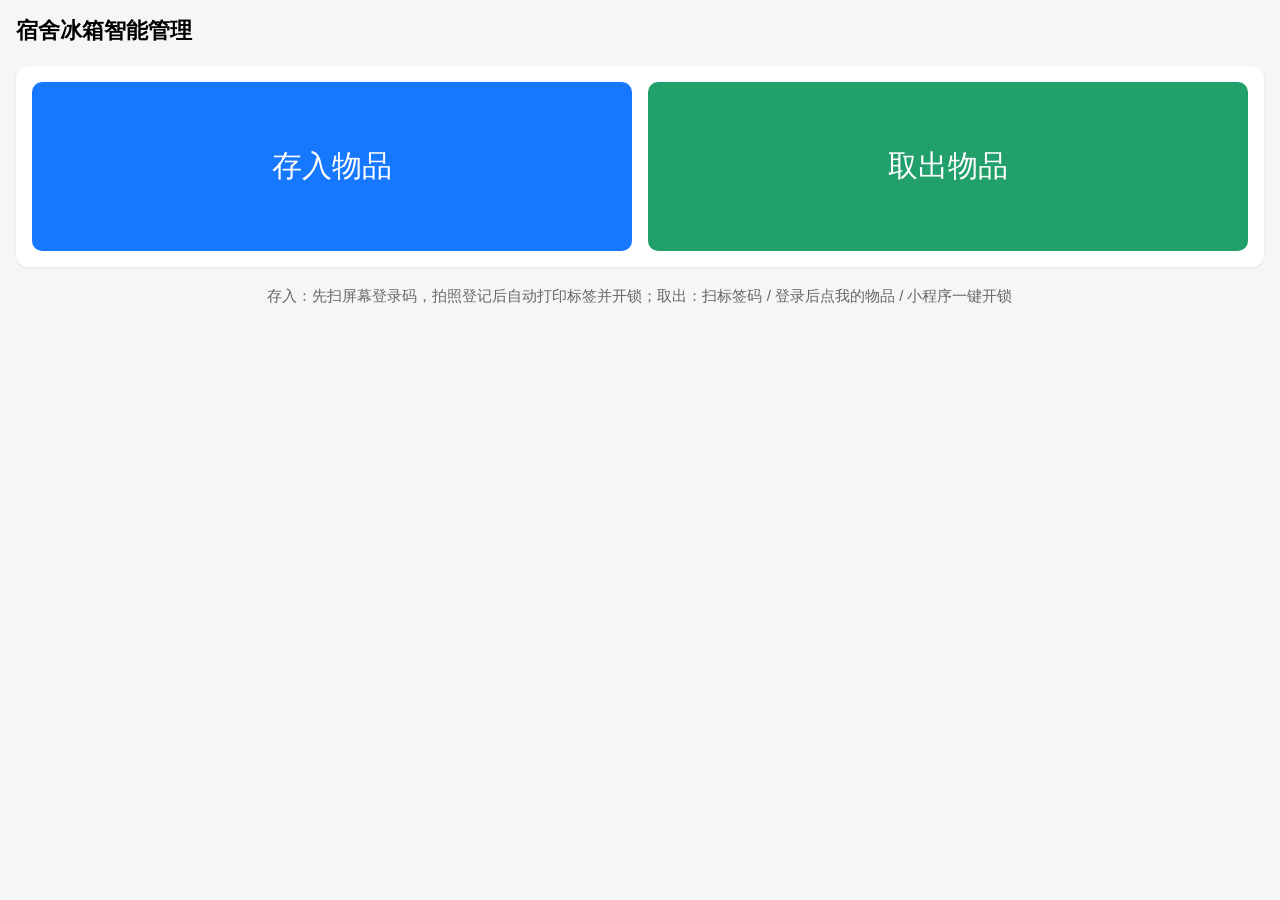
==== pi/static/kiosk.html @ 73b9c31b "kiosk加JS单指拖动滚动(原生触摸滚动在wayland kiosk下不生效)" ====
<!DOCTYPE html>
<html lang="zh-CN">
<head>
<meta charset="utf-8">
<meta name="viewport" content="width=device-width, initial-scale=1">
<title>宿舍冰箱 · 触控屏</title>
<style>
  * { box-sizing: border-box; margin: 0; font-family: "PingFang SC", "Microsoft YaHei", sans-serif; }
  body { background: #f4f6f8; padding: 16px;
         -webkit-user-select: none; user-select: none;          /* 禁拖动划词 */
         -webkit-touch-callout: none;                            /* 禁长按呼出菜单 */
         touch-action: manipulation;                             /* 触摸=点按+滚动，禁双击缩放 */
         -webkit-tap-highlight-color: transparent; }             /* 去掉点按灰块 */
  input, textarea { -webkit-user-select: text; user-select: text; touch-action: auto; }
  h1 { font-size: 22px; margin-bottom: 12px; }
  .card { background: #fff; border-radius: 12px; padding: 16px; margin-bottom: 12px;
          box-shadow: 0 1px 3px rgba(0,0,0,.08); }
  button { border: none; border-radius: 10px; font-size: 18px; padding: 14px 20px;
           cursor: pointer; }
  .big { width: 100%; }
  .blue { background: #1677ff; color: #fff; }
  .green { background: #22a06b; color: #fff; }
  .grey { background: #eef1f5; color: #333; }
  .topbar { display: flex; gap: 8px; align-items: center; margin-bottom: 12px; }
  .topbar .sp { flex: 1; }
  .topbar button { font-size: 15px; padding: 8px 14px; }
  #live, #live2 { width: 100%; max-height: 320px; object-fit: contain; border-radius: 8px;
          background: #111; display: none; }
  #photo { width: 100%; max-height: 320px; object-fit: contain; border-radius: 8px;
           background: #eee; display: none; margin-top: 8px; }
  .codes { color: #555; font-size: 14px; margin-top: 6px; }
  .guess { font-size: 16px; margin: 10px 0; }
  .guess b { color: #1677ff; }
  #name, #takeCode, #expire { width: 100%; font-size: 18px; padding: 12px; border: 1px solid #ddd;
               border-radius: 10px; margin-bottom: 10px; }
  .cats { display: grid; grid-template-columns: repeat(3, 1fr); gap: 8px; margin-bottom: 12px; }
  .cats button { background: #eef1f5; color: #333; font-size: 16px; padding: 12px 4px; }
  .cats button.sel { background: #1677ff; color: #fff; }
  .chips { display: flex; flex-wrap: wrap; gap: 8px; margin-bottom: 10px; }
  .chips button { background: #fff7e6; border: 1px solid #ffd591; color: #874d00;
                  font-size: 16px; padding: 8px 14px; border-radius: 999px; }
  .msg { text-align: center; font-size: 16px; margin-top: 8px; min-height: 24px; }
  .hidden { display: none !important; }

  /* 待机屏 */
  #scr-standby { height: 92vh; display: flex; flex-direction: column; align-items: center;
                 justify-content: center; background: #101820; color: #fff; border-radius: 16px; }
  #clock { font-size: 84px; font-weight: 300; letter-spacing: 4px; }
  #dateStr { font-size: 22px; color: #9fb3c8; margin-top: 6px; }
  #standbyHint { font-size: 20px; margin-top: 48px; color: #cdd9e5; }
  /* 选择屏 */
  #scr-home .pick { display: grid; grid-template-columns: 1fr 1fr; gap: 16px; margin-top: 20px; }
  #scr-home .pick button { font-size: 30px; padding: 64px 0; }
  #scr-home .sub { color: #666; font-size: 15px; margin-top: 20px; text-align: center; }
  .volhint { font-size: 14px; color: #888; margin: -4px 0 10px; }
</style>
</head>
<body oncontextmenu="return false">

<!-- 待机屏 -->
<div id="scr-standby" class="hidden">
  <div id="clock">--:--</div>
  <div id="dateStr"></div>
  <div id="standbyHint">轻触屏幕开始使用</div>
</div>

<!-- 存入 / 取出 选择屏 -->
<div id="scr-home">
  <h1>宿舍冰箱智能管理</h1>
  <div class="card pick">
    <button class="blue" onclick="enterStore()">存入物品</button>
    <button class="green" onclick="enterTake()">取出物品</button>
  </div>
  <div class="sub">存入：先扫屏幕登录码，拍照登记后自动打印标签并开锁；取出：扫标签码 / 登录后点我的物品 / 小程序一键开锁</div>
</div>

<!-- 扫码登录屏（存入前） -->
<div id="scr-login" class="hidden">
  <div class="topbar">
    <button class="grey" onclick="goHome()">← 返回</button>
    <div class="sp"></div><h1 style="margin:0">扫码登录</h1><div class="sp"></div>
    <div style="width:74px"></div>
  </div>
  <div class="card" style="text-align:center">
    <div class="guess">打开<b style="color:#1677ff">微信小程序</b> → 我的页「扫屏幕登录码」对准下方二维码</div>
    <img id="loginQr" style="width:300px;height:300px;background:#fff" alt="登录二维码">
    <div class="msg" id="loginMsg">等待扫码确认…</div>
    <button class="big grey" onclick="startLogin()">看不清？刷新登录码</button>
  </div>
</div>

<!-- 存入屏 -->
<div id="scr-store" class="hidden">
  <div class="topbar">
    <button class="grey" onclick="goHome()">← 返回</button>
    <div class="sp"></div><h1 style="margin:0">存入登记</h1><div class="sp"></div>
    <button class="grey" onclick="screenLogout()">退出</button>
  </div>
  <div class="muted" id="storeUser" style="text-align:right;margin-bottom:8px"></div>
  <div class="card">
    <img id="live" alt="实时取景">
    <button id="captureBtn" class="big blue">拍照并识别</button>
    <button id="previewToggle" class="big grey" style="margin-top:8px">关闭实时预览</button>
    <div class="codes" id="codes"></div>
    <div class="guess" id="guess"></div>
  </div>
  <div class="card" id="formCard" style="display:none">
    <input id="name" placeholder="物品名称（点下方常用词，或键盘输入）" maxlength="30">
    <div class="cats" id="cats"></div>
    <div class="chips" id="chips"></div>
    <div class="volhint" id="volHint"></div>
    <input id="expire" type="date">
    <button id="saveBtn" class="big green" style="display:none">确认存入（打印标签并开锁）</button>
  </div>
  <div class="msg" id="storeMsg"></div>
</div>

<!-- 取出屏 -->
<div id="scr-take" class="hidden">
  <div class="topbar">
    <button class="grey" onclick="goHome()">← 返回</button>
    <div class="sp"></div><h1 style="margin:0">取出开锁</h1><div class="sp"></div>
    <div style="width:74px"></div>
  </div>
  <div class="card" id="myCard" style="display:none">
    <div class="guess" id="myTitle">我的物品（点击开锁取出）</div>
    <div id="myList"></div>
  </div>
  <div class="card">
    <img id="live2" alt="实时取景">
    <input id="takeCode" placeholder="输入标签编码（8 位，如 A1B2C3D4）" maxlength="12">
    <button id="scanBtn" class="big grey">把物品放到摄像头前，扫标签取码</button>
    <button id="takeBtn" class="big green" style="margin-top:10px">开锁取出</button>
  </div>
  <div class="msg" id="takeMsg"></div>
</div>

<!-- 取出结果确认页（60 秒无操作默认已取出） -->
<div id="scr-confirm" class="hidden">
  <div class="card" style="text-align:center;padding:48px 16px;margin-top:40px">
    <div class="guess" style="font-size:22px">箱门已开过，请确认这件物品：</div>
    <div id="cfmTitle" style="font-size:30px;font-weight:600;margin:16px 0"></div>
    <div class="muted" id="cfmCount"></div>
    <div style="display:flex;gap:16px;margin-top:36px">
      <button class="big green" style="flex:1" onclick="finishConfirm(true)">已取出</button>
      <button class="big blue" style="flex:1" onclick="finishConfirm(false)">继续存放</button>
    </div>
  </div>
</div>

<div id="doorAlarm" style="display:none;position:fixed;top:0;left:0;right:0;z-index:99;background:#c0392b;color:#fff;text-align:center;padding:10px;font-size:22px">⚠ 冰箱门未关好（锁舌未复位），请关严箱门</div>
<script>
const IDLE_MS = 90000;   // 无人操作 90 秒后回主页并登出、关闭摄像头
const VOL_ML = { "水果":200, "蔬菜":300, "奶制品":200, "肉禽":350, "水产":300,
                 "饮料":500, "零食熟食":150, "餐盒剩菜":800, "其他":300 };

let scr = "home", state = { photo: "", qr: [], guessCategory: "", category: "" };
let liveOn = false, idleTimer = null;

/* ---------- 屏幕切换 ---------- */
function show(name) {
  scr = name;
  ["standby", "home", "login", "store", "take", "confirm"].forEach(s =>
    document.getElementById("scr-" + s).classList.toggle("hidden", s !== name));
  if (name !== "login") stopLoginPoll();
  if (name !== "store" && name !== "take" && name !== "confirm" && liveOn) stopPreview();   // 离开操作屏即释放摄像头
  poke();
}
function goStandby() { session = null; loginTicket = ""; show("home"); }   // 无独立待机页：闲置/退出即回主页并登出
function goHome() { show("home"); }

/* ---------- 待机计时：任何操作都续命，超时关摄像头回待机 ---------- */
function poke() {
  clearTimeout(idleTimer);
  idleTimer = setTimeout(goStandby, IDLE_MS);   // 主页闲置同样会登出
}
["click", "touchstart", "keydown", "input"].forEach(ev =>
  document.addEventListener(ev, poke, { passive: true }));
document.getElementById("scr-standby").addEventListener("click", goHome);

/* ---------- 待机屏时钟 ---------- */
function tick() {
  const d = new Date(), p = n => String(n).padStart(2, "0");
  document.getElementById("clock").textContent = p(d.getHours()) + ":" + p(d.getMinutes());
  const wk = "日一二三四五六"[d.getDay()];
  document.getElementById("dateStr").textContent =
    `${d.getFullYear()}-${p(d.getMonth()+1)}-${p(d.getDate())} 星期${wk}`;
}
tick(); setInterval(tick, 1000);

/* ---------- 公共请求 ---------- */
function setMsg(id, t, ok) {
  const m = document.getElementById(id);
  m.textContent = t; m.style.color = ok ? "#22a06b" : "#d4380d";
}
async function post(url, body) {
  const r = await fetch(url, { method: "POST",
    headers: { "Content-Type": "application/json" },
    body: body ? JSON.stringify(body) : undefined });
  if (!r.ok) throw new Error((await r.json()).detail || r.status);
  return r.json();
}

/* ---------- 实时预览 ---------- */
const live = document.getElementById("live");
const live2 = document.getElementById("live2");
async function startPreview() {
  try {
    await post("/api/preview/start");
    const url = "/api/preview/stream?t=" + Date.now();
    live.src = url; live2.src = url;
    live.style.display = "block"; live2.style.display = "block";
    liveOn = true;
    document.getElementById("previewToggle").textContent = "关闭实时预览";
    document.getElementById("previewToggle").style.display = "block";
  } catch (e) {
    liveOn = false;
    document.getElementById("previewToggle").style.display = "none";
  }
}
async function stopPreview() {
  try { await post("/api/preview/stop"); } catch (e) {}
  live.style.display = "none"; live.src = "";
  live2.style.display = "none"; live2.src = "";
  liveOn = false;
  document.getElementById("previewToggle").textContent = "开启实时预览";
}
document.getElementById("previewToggle").onclick = () => {
  liveOn ? stopPreview() : startPreview();
};

/* ---------- 屏幕扫码登录（ticket 会话：出码 120s / 确认后 10 分钟） ---------- */
let session = null, loginTicket = "", loginPoll = null;

async function startLogin() {
  stopLoginPoll();
  setMsg("loginMsg", "正在获取登录码…", true);
  try {
    const d = await post("/api/login_start");
    loginTicket = d.ticket;
    document.getElementById("loginQr").src = d.qr_url;
    setMsg("loginMsg", "请在微信小程序「我的物品」页点「扫屏幕登录码」对准本屏", true);
    loginPoll = setInterval(pollLogin, 1000);
  } catch (e) { setMsg("loginMsg", "登录服务不可用：" + e.message, false); }
}
async function pollLogin() {
  if (scr !== "login" || !loginTicket) return;
  try {
    const r = await (await fetch("/api/login_status?ticket=" + loginTicket)).json();
    if (r.status === "confirmed") {
      stopLoginPoll();
      session = r.user;
      setMsg("loginMsg", `已登录：${session.name}，进入登记`, true);
      setTimeout(enterStore, 600);
    } else if (r.status === "expired") {
      startLogin();
    }
  } catch (e) {}
}
function stopLoginPoll() { if (loginPoll) { clearInterval(loginPoll); loginPoll = null; } }
function screenLogout() { session = null; loginTicket = ""; goHome(); }

/* ---------- 存入屏（需登录） ---------- */
function enterStore() {
  if (!session) { show("login"); startLogin(); return; }
  show("store");
  document.getElementById("storeUser").textContent =
    `登记人：${session.name} · ${session.room}`;
  const exp = document.getElementById("expire");
  if (!exp.value) exp.value = new Date(Date.now() + 3 * 86400000).toISOString().slice(0, 10);
  startPreview();   // 无真实摄像头时静默退回静拍模式
}

function volHint(cat) {
  const ml = VOL_ML[cat] || VOL_ML["其他"];
  document.getElementById("volHint").textContent =
    `估算体积：约 ${(ml/1000).toFixed(1)} L（按类别推断，宿管可在管理端修正）`;
}

/* 常用物品名快捷词：屏幕键盘不经过输入法只能敲英文，中文靠点选 */
const QUICK = {
  "水果": ["苹果", "香蕉", "橙子", "西瓜", "葡萄", "草莓", "芒果", "火龙果"],
  "蔬菜": ["西红柿", "黄瓜", "生菜", "西兰花", "胡萝卜", "玉米", "辣椒"],
  "奶制品": ["牛奶", "酸奶", "奶酪", "黄油", "奶油", "豆浆"],
  "肉禽": ["鸡胸肉", "猪肉", "牛肉", "香肠", "培根", "卤味"],
  "水产": ["鱼", "虾", "蟹", "鱿鱼", "贝类"],
  "饮料": ["可乐", "雪碧", "果汁", "茶饮", "矿泉水", "功能饮料"],
  "零食熟食": ["披萨", "汉堡", "三明治", "蛋糕", "饼干", "巧克力"],
  "餐盒剩菜": ["剩饭", "剩菜", "汤", "便当", "打包盒"],
  "其他": ["药品", "护肤品", "冰镇饮料", "速食", "调味酱"]
};
function renderChips(cat) {
  const chips = document.getElementById("chips");
  chips.innerHTML = "";
  (QUICK[cat] || QUICK["其他"]).forEach(w => {
    const b = document.createElement("button");
    b.textContent = w;
    b.onclick = () => {
      document.getElementById("name").value = w;
      state.category = cat;
      renderSel(document.getElementById("cats"), cat);
      volHint(cat);
    };
    chips.appendChild(b);
  });
}

function showResult(res) {
  state = { photo: res.photo, qr: res.qr_codes,
            guessCategory: res.guess.category, category: res.guess.category };
  document.getElementById("codes").textContent =
    res.qr_codes.length ? "识别到标签：" + res.qr_codes.join("，") : "未识别到标签二维码";
  document.getElementById("guess").innerHTML = res.guess.confidence > 0
    ? `系统建议分类：<b>${res.guess.category}</b>（置信度 ${(res.guess.confidence*100).toFixed(0)}%），请确认或修正`
    : "系统暂无分类建议，请手动选择分类";
  const cats = document.getElementById("cats");
  cats.innerHTML = "";
  res.categories.forEach(c => {
    const b = document.createElement("button");
    b.textContent = c;
    b.onclick = () => { state.category = c; renderSel(cats, c); volHint(c); renderChips(c); };
    cats.appendChild(b);
  });
  renderSel(cats, state.category);
  volHint(state.category);
  renderChips(state.category);
  document.getElementById("formCard").style.display = "block";
  document.getElementById("saveBtn").style.display = "block";
  document.getElementById("name").focus();
}

function renderSel(cats, cur) {
  [...cats.children].forEach(b => b.classList.toggle("sel", b.textContent === cur));
}

async function grabRecognitionResult() {
  // 优先从实时视频抓当前帧；无预览时退回相机静拍
  if (liveOn && live.naturalWidth > 0) {
    const canvas = document.createElement("canvas");
    canvas.width = live.naturalWidth; canvas.height = live.naturalHeight;
    canvas.getContext("2d").drawImage(live, 0, 0);
    const blob = await new Promise(ok => canvas.toBlob(ok, "image/jpeg", 0.92));
    const fd = new FormData();
    fd.append("file", blob, "frame.jpg");
    const r = await fetch("/api/capture_frame", { method: "POST", body: fd });
    if (!r.ok) throw new Error((await r.json()).detail || r.status);
    return await r.json();
  }
  return await post("/api/capture");
}

document.getElementById("captureBtn").onclick = async () => {
  setMsg("storeMsg", "正在拍照识别…", true);
  try {
    showResult(await grabRecognitionResult());
    setMsg("storeMsg", "", true);
  } catch (e) { setMsg("storeMsg", "识别失败：" + e.message, false); }
};

let saveBusy = { v: false };
document.getElementById("saveBtn").onclick = async () => {
  if (saveBusy.v) return;
  if (!session) { show("login"); startLogin(); return; }
  const name = document.getElementById("name").value.trim();
  const expire = document.getElementById("expire").value;
  if (!name) return setMsg("storeMsg", "请填写物品名称", false);
  if (!expire) return setMsg("storeMsg", "请选择到期日期", false);
  saveBusy.v = true;
  setMsg("storeMsg", "登记中：生成编码、打印标签、申请开锁…", true);
  const sentAt = Date.now() / 1000;
  try {
    const d = await post("/api/register_item", { name, category: state.category,
      expire_at: expire, quantity: 1, login_ticket: loginTicket });
    document.getElementById("name").value = "";
    const extra = d.status === "pending_claim" ? "（物品已入待认领区，学生可扫码认领）" : "";
    await waitUnlock(d.code, "storeMsg",
      `标签 ${d.code} 已打印 · 已开锁，请放入物品并贴好标签${extra}，放好后关严箱门`, sentAt);
    session = null; loginTicket = "";   // 登记完成立即登出，防止下一人冒用身份
    setTimeout(goHome, 8000);
  } catch (e) { setMsg("storeMsg", "登记失败：" + e.message, false); }
  saveBusy.v = false;
};

/* ---------- 开锁等待（登记/取出共用） ---------- */
async function waitUnlock(code, msgId, doneMsg, sentAt) {
  let done = false;
  for (let i = 0; i < 40 && scr !== "home"; i++) {   // Pi 轮询后端约 2 秒一次
    await new Promise(r => setTimeout(r, 500));
    try {
      const lu = await (await fetch("/api/last_unlock")).json();
      if (lu.code === code && lu.at >= sentAt) { done = true; break; }
    } catch (e) {}
  }
  setMsg(msgId, done ? doneMsg : "开锁超时，请重试或联系宿管", done);
  return done;
}

async function unlockByCode(code, msgId, doneMsg, busyGuard) {
  setMsg(msgId, "正在校验并通知冰箱开锁…", true);
  const sentAt = Date.now() / 1000;
  let name = "";
  try {
    const d = await post("/api/unlock_code", { code });
    name = d.name || "";
  } catch (e) {
    setMsg(msgId, "开锁失败：" + e.message, false);
    busyGuard.v = false; return { done: false };
  }
  const done = await waitUnlock(code, msgId, doneMsg, sentAt);
  busyGuard.v = false;
  return { done, name };
}

/* ---------- 取出屏 ---------- */
let takeBusy = { v: false };
function enterTake() {
  show("take");
  document.getElementById("takeCode").focus();
  startPreview();   // 实时取景方便对准标签扫码
  renderMyItems();
}

async function renderMyItems() {
  const card = document.getElementById("myCard"), list = document.getElementById("myList");
  card.style.display = "none"; list.innerHTML = "";
  if (!session || !loginTicket) return;
  try {
    const r = await (await fetch("/api/my_items?ticket=" + loginTicket)).json();
    if (!r.items || !r.items.length) return;
    document.getElementById("myTitle").textContent = `${session.name} 的物品（点击开锁取出）`;
    r.items.forEach(it => {
      const b = document.createElement("button");
      b.className = "big grey"; b.style.marginTop = "8px";
      b.textContent = `${it.name} · 到期 ${it.expire_at} · ${it.code}`;
      b.onclick = async () => {
        if (takeBusy.v) return;
        takeBusy.v = true;
        const r = await unlockByCode(it.code, "takeMsg", "已开锁，请取出物品并随手关严箱门", takeBusy);
        if (r.done) showConfirm(it.code, it.name);
      };
      list.appendChild(b);
    });
    card.style.display = "block";
  } catch (e) {}
}

document.getElementById("scanBtn").onclick = async () => {
  setMsg("takeMsg", "请将标签对准摄像头，正在识别…", true);
  try {
    let res;
    if (liveOn && live.naturalWidth > 0) {
      res = await grabRecognitionResult();
    } else {
      res = await post("/api/capture");   // 取出屏默认不开预览，摄像头空闲可静拍
    }
    if (res.qr_codes.length) {
      document.getElementById("takeCode").value = res.qr_codes[0];
      setMsg("takeMsg", "已读取标签：" + res.qr_codes.join("，"), true);
    } else {
      setMsg("takeMsg", "未识别到二维码，请手动输入编码", false);
    }
  } catch (e) { setMsg("takeMsg", "扫码失败：" + e.message, false); }
};

document.getElementById("takeBtn").onclick = async () => {
  if (takeBusy.v) return;
  const code = document.getElementById("takeCode").value.trim();
  if (!code) return setMsg("takeMsg", "请输入或扫描标签编码", false);
  takeBusy.v = true;
  const r = await unlockByCode(code, "takeMsg", "已开锁，请取出物品并随手关严箱门", takeBusy);
  if (r.done) showConfirm(code, r.name);
};

/* ---------- 取出结果确认页：有反馈线按真实开合门判定；无反馈线退回 60 秒倒计时 ---------- */
let confirmTimer = null, confirmLeft = 0, confirmCode = "", cfmPoll = null, cfmWaited = 0;
function legacyCfmTimer() {
  tickCfm();
  confirmTimer = setInterval(() => {
    confirmLeft--; tickCfm();
    if (confirmLeft <= 0) finishConfirm(true);
  }, 1000);
}
function showConfirm(code, name) {
  confirmCode = code; confirmLeft = 60; cfmWaited = 0;
  show("confirm");
  document.getElementById("cfmTitle").textContent = name ? `「${name}」 ${code}` : `编码 ${code}`;
  clearInterval(confirmTimer); clearInterval(cfmPoll);
  confirmTimer = null; cfmPoll = null;
  fetch("/api/door_status").then(r => r.json()).then(st => {
    if (st.has_feedback) {
      document.getElementById("cfmCount").textContent = "取出物品后请随手关严箱门（检测到门已关好会自动完成）";
      cfmPoll = setInterval(tickCfmDoor, 1000);
    } else {
      legacyCfmTimer();
    }
  }).catch(legacyCfmTimer);
}
async function tickCfmDoor() {
  cfmWaited++;
  try {
    const s = await (await fetch("/api/door_status")).json();
    if (s.cycle_done) { finishConfirm(true, "已检测到箱门关好，取出登记完成"); return; }
  } catch (e) {}
  document.getElementById("cfmCount").textContent =
    `取出物品后请随手关严箱门（检测到门已关好会自动完成）· 已等待 ${cfmWaited} 秒`;
  if (cfmWaited >= 120) finishConfirm(false, "未检测到开门取物，物品继续在库");
}
function tickCfm() {
  document.getElementById("cfmCount").textContent =
    `本页保持 ${confirmLeft} 秒，超时默认按"已取出"登记`;
}
async function finishConfirm(taken, msg) {
  if (!confirmCode) return;
  clearInterval(confirmTimer); clearInterval(cfmPoll);
  confirmTimer = null; cfmPoll = null;
  const code = confirmCode; confirmCode = "";
  try { await post("/api/takeout_confirm", { code, taken }); } catch (e) {}
  setMsg("takeMsg", msg || (taken ? "已登记取出，台账归档" : "好的，物品继续在库"), true);
  goHome();
}

/* ---------- 页面离开时释放摄像头，避免占用 ---------- */
window.addEventListener("pagehide", () => {
  if (liveOn) fetch("/api/preview/stop", { method: "POST", keepalive: true });
});

/* 单指拖动=滚动（kiosk 触摸管线不触发原生滚动时的确定性方案；输入框内不拦截） */
let _touchY = null;
document.addEventListener("touchstart", e => {
  if (e.touches.length === 1) _touchY = e.touches[0].clientY;
}, { passive: true });
document.addEventListener("touchmove", e => {
  const t = e.target;
  if (t && (t.tagName === "INPUT" || t.tagName === "TEXTAREA")) return;
  if (_touchY === null || e.touches.length !== 1) return;
  const y = e.touches[0].clientY;
  window.scrollBy(0, _touchY - y);
  _touchY = y;
  e.preventDefault();
}, { passive: false });
document.addEventListener("touchend", () => { _touchY = null; }, { passive: true });

/* 全局门未关告警条（任何页面都可见，依赖蓝白反馈线） */
setInterval(async () => {
  try {
    const s = await (await fetch("/api/door_status")).json();
    document.getElementById("doorAlarm").style.display =
      (s.has_feedback && !s.is_locked) ? "block" : "none";
  } catch (e) {}
}, 5000);

/* 初始进入待机屏（不占用摄像头） */
goHome();   // 无待机页：开机即主页（存入/取出选择）
</script>
</body>
</html>
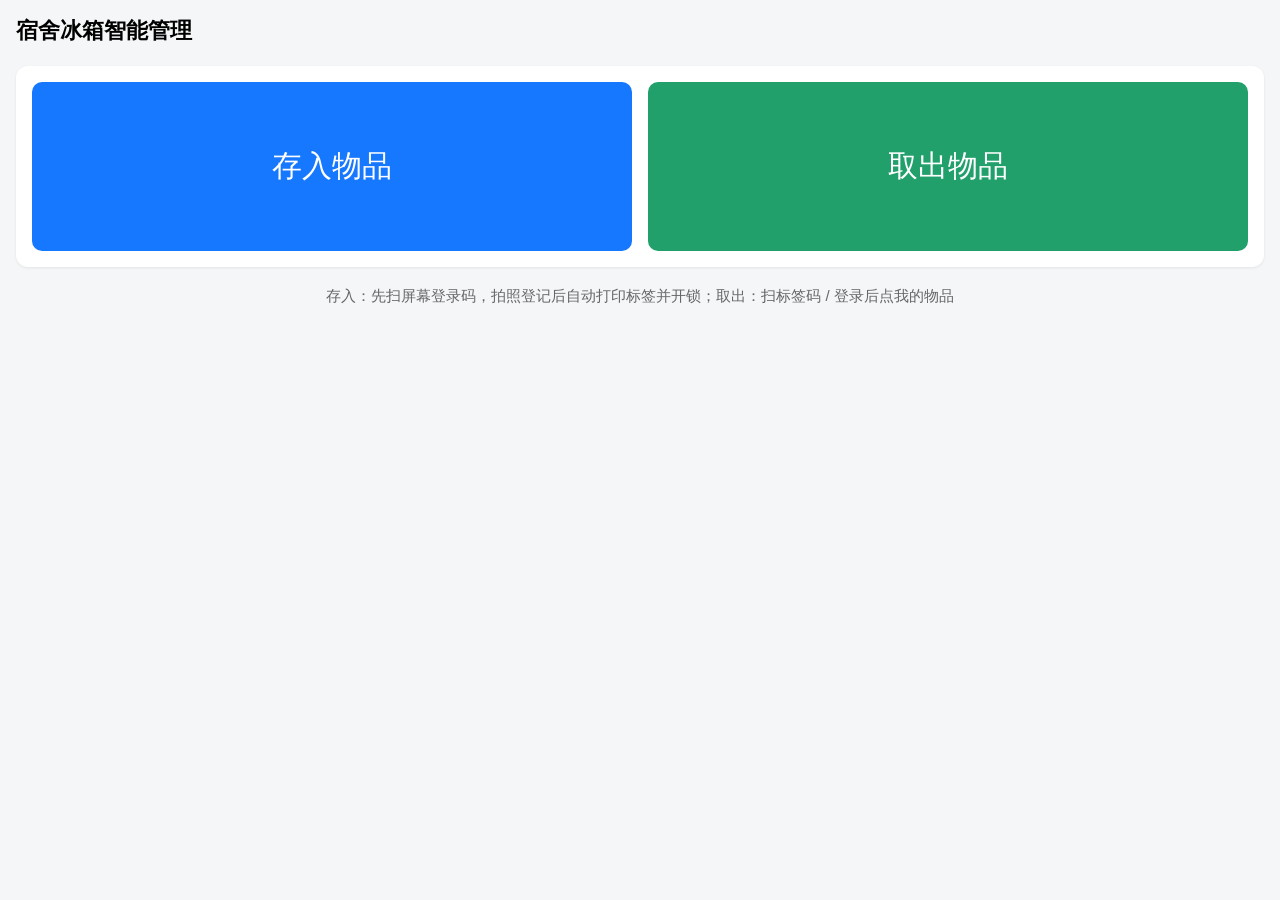
==== commit f7138afe: "kiosk 首页副标题去掉已下线的"小程序一键开锁"" ====
--- a/pi/static/kiosk.html
+++ b/pi/static/kiosk.html
@@ -71,7 +71,7 @@
     <button class="blue" onclick="enterStore()">存入物品</button>
     <button class="green" onclick="enterTake()">取出物品</button>
   </div>
-  <div class="sub">存入：先扫屏幕登录码，拍照登记后自动打印标签并开锁；取出：扫标签码 / 登录后点我的物品 / 小程序一键开锁</div>
+  <div class="sub">存入：先扫屏幕登录码，拍照登记后自动打印标签并开锁；取出：扫标签码 / 登录后点我的物品</div>
 </div>
 
 <!-- 扫码登录屏（存入前） -->
@@ -454,8 +454,14 @@
       res = await post("/api/capture");   // 取出屏默认不开预览，摄像头空闲可静拍
     }
     if (res.qr_codes.length) {
-      document.getElementById("takeCode").value = res.qr_codes[0];
-      setMsg("takeMsg", "已读取标签：" + res.qr_codes.join("，"), true);
+      const code = res.qr_codes[0].trim();
+      document.getElementById("takeCode").value = code;
+      setMsg("takeMsg", "已识别标签 " + code + "，直接开锁…", true);
+      if (!takeBusy.v) {
+        takeBusy.v = true;
+        const r = await unlockByCode(code, "takeMsg", "已开锁，请取出物品并随手关严箱门", takeBusy);
+        if (r.done) showConfirm(code, r.name);
+      }
     } else {
       setMsg("takeMsg", "未识别到二维码，请手动输入编码", false);
     }
@@ -524,21 +530,40 @@
   if (liveOn) fetch("/api/preview/stop", { method: "POST", keepalive: true });
 });
 
-/* 单指拖动=滚动（kiosk 触摸管线不触发原生滚动时的确定性方案；输入框内不拦截） */
-let _touchY = null;
+/* 单指/鼠标拖动=滚动：这块触摸屏在 kiosk 下按鼠标上报，touch 事件收不到，统一用 pointer 事件 */
+let _py = null, _pmoved = 0, _suppressClick = false;
+document.addEventListener("pointerdown", e => {
+  if (e.target === document.documentElement) return;   // 滚动条上的操作交给原生
+  _py = e.clientY; _pmoved = 0;
+});
+document.addEventListener("pointermove", e => {
+  if (_py === null) return;
+  const t = e.target;
+  if (t && (t.tagName === "INPUT" || t.tagName === "TEXTAREA")) return;
+  const dy = _py - e.clientY;
+  if (Math.abs(dy) > 1) {
+    window.scrollBy(0, dy);
+    _pmoved += Math.abs(dy);
+    _py = e.clientY;
+  }
+});
+document.addEventListener("pointerup", () => {
+  if (_pmoved > 12) _suppressClick = true;   // 拖动后松手不算点击
+  _py = null;
+});
+document.addEventListener("click", e => {
+  if (_suppressClick) { e.stopPropagation(); e.preventDefault(); _suppressClick = false; }
+}, true);
 document.addEventListener("touchstart", e => {
-  if (e.touches.length === 1) _touchY = e.touches[0].clientY;
+  if (e.touches.length === 1) _py = e.touches[0].clientY;
 }, { passive: true });
 document.addEventListener("touchmove", e => {
-  const t = e.target;
-  if (t && (t.tagName === "INPUT" || t.tagName === "TEXTAREA")) return;
-  if (_touchY === null || e.touches.length !== 1) return;
+  if (_py === null || e.touches.length !== 1) return;
   const y = e.touches[0].clientY;
-  window.scrollBy(0, _touchY - y);
-  _touchY = y;
+  window.scrollBy(0, _py - y); _py = y;
   e.preventDefault();
 }, { passive: false });
-document.addEventListener("touchend", () => { _touchY = null; }, { passive: true });
+document.addEventListener("touchend", () => { _py = null; }, { passive: true });
 
 /* 全局门未关告警条（任何页面都可见，依赖蓝白反馈线） */
 setInterval(async () => {
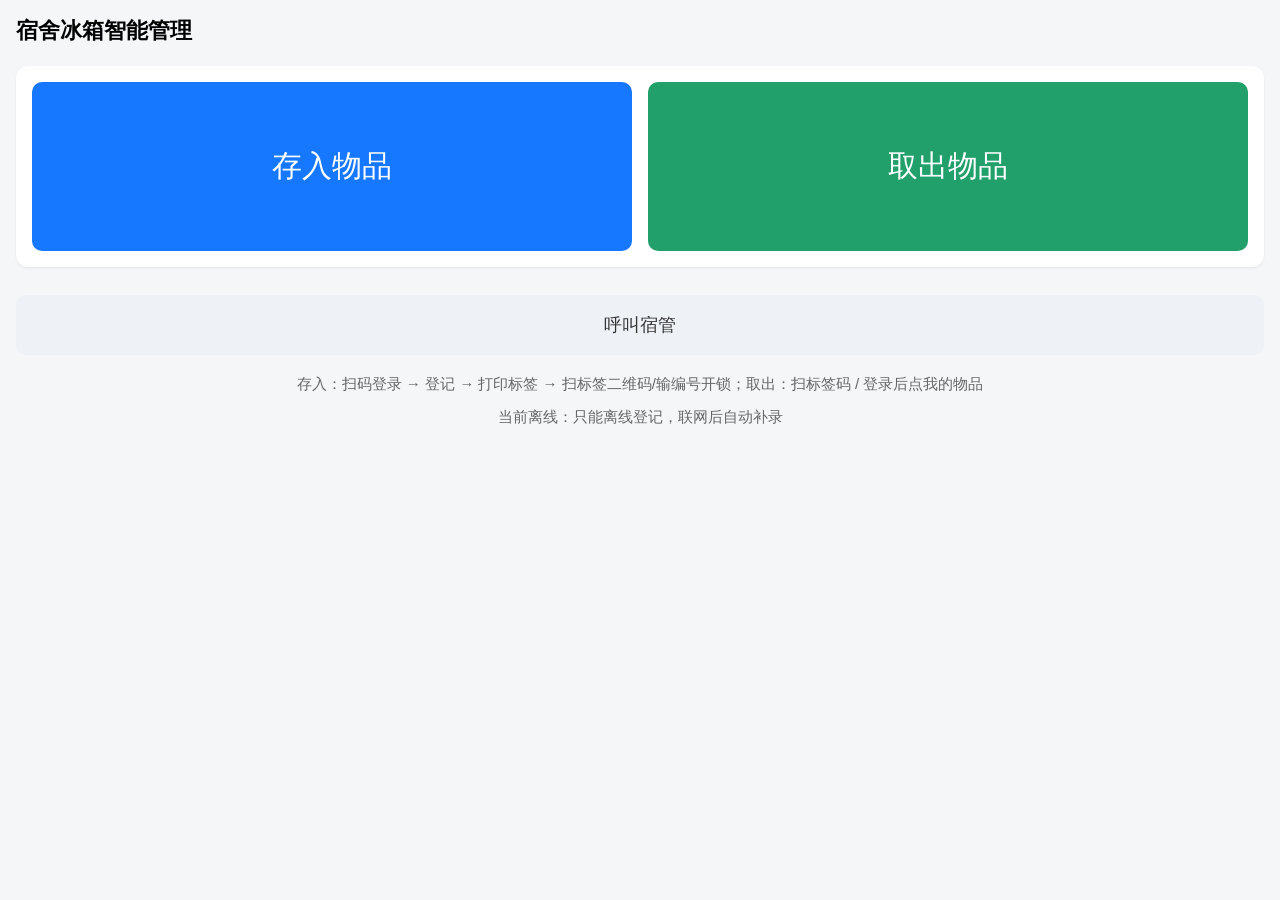
==== commit 441b7b02: "触控屏两步存入:登记打印标签→贴标扫码/输码确认开锁;批次编号+存放至 - 存入改为两步,登记后5分钟未确认自动作废;标签改版(左栏8位编码+二维码,右栏批次/名称/姓名-寝室/存放至) - 到期日改" ====
--- a/pi/static/kiosk.html
+++ b/pi/static/kiosk.html
@@ -24,15 +24,15 @@
   .topbar { display: flex; gap: 8px; align-items: center; margin-bottom: 12px; }
   .topbar .sp { flex: 1; }
   .topbar button { font-size: 15px; padding: 8px 14px; }
-  #live, #live2 { width: 100%; max-height: 320px; object-fit: contain; border-radius: 8px;
+  #live, #live2, #live3 { width: 100%; max-height: 320px; object-fit: contain; border-radius: 8px;
           background: #111; display: none; }
-  #photo { width: 100%; max-height: 320px; object-fit: contain; border-radius: 8px;
-           background: #eee; display: none; margin-top: 8px; }
   .codes { color: #555; font-size: 14px; margin-top: 6px; }
   .guess { font-size: 16px; margin: 10px 0; }
   .guess b { color: #1677ff; }
-  #name, #takeCode, #expire { width: 100%; font-size: 18px; padding: 12px; border: 1px solid #ddd;
-               border-radius: 10px; margin-bottom: 10px; }
+  #name, #takeCode, #csInput, #qName { width: 100%; font-size: 20px; padding: 12px;
+               border: 1px solid #ddd; border-radius: 10px; margin-bottom: 10px; }
+  #takeCode, #csInput { font-family: "Consolas", monospace; letter-spacing: 4px;
+               text-transform: uppercase; }
   .cats { display: grid; grid-template-columns: repeat(3, 1fr); gap: 8px; margin-bottom: 12px; }
   .cats button { background: #eef1f5; color: #333; font-size: 16px; padding: 12px 4px; }
   .cats button.sel { background: #1677ff; color: #fff; }
@@ -41,6 +41,7 @@
                   font-size: 16px; padding: 8px 14px; border-radius: 999px; }
   .msg { text-align: center; font-size: 16px; margin-top: 8px; min-height: 24px; }
   .hidden { display: none !important; }
+  .muted { color: #666; font-size: 14px; }
 
   /* 待机屏 */
   #scr-standby { height: 92vh; display: flex; flex-direction: column; align-items: center;
@@ -51,8 +52,26 @@
   /* 选择屏 */
   #scr-home .pick { display: grid; grid-template-columns: 1fr 1fr; gap: 16px; margin-top: 20px; }
   #scr-home .pick button { font-size: 30px; padding: 64px 0; }
+  #scr-home .callbtn { width: 100%; margin-top: 16px; background: #eef1f5; color: #333;
+                       font-size: 18px; padding: 18px; }
   #scr-home .sub { color: #666; font-size: 15px; margin-top: 20px; text-align: center; }
-  .volhint { font-size: 14px; color: #888; margin: -4px 0 10px; }
+  #homeLocked { display: none; border-radius: 10px; padding: 12px 14px; font-size: 16px;
+                margin-bottom: 12px; text-align: center; background: #fff1f0;
+                border: 1px solid #ffa39e; color: #a8071a; }
+  #dayline { color: #666; font-size: 15px; text-align: center; margin-top: 14px; }
+  #netBadge { display: none; border-radius: 10px; padding: 12px 14px; font-size: 16px;
+              margin-bottom: 12px; text-align: center; }
+
+  /* 8 位编码的大字显示与全字符键盘 */
+  .codedisplay { font-family: "Consolas", monospace; font-size: 38px; font-weight: 700;
+                 letter-spacing: 8px; text-align: center; margin: 10px 0; color: #101820; }
+  .keypad { display: grid; grid-template-columns: repeat(6, 1fr); gap: 6px; margin: 10px 0; }
+  .keypad .kp { background: #eef1f5; color: #222; font-size: 20px; font-weight: 600;
+                padding: 10px 0; border-radius: 8px; }
+  .keypad .kp.wide { grid-column: span 3; font-size: 16px; }
+  .calls button { width: 100%; margin-top: 10px; text-align: left; padding: 20px; }
+  .calls button small { display: block; font-size: 14px; opacity: .85;
+                        margin-top: 4px; font-weight: 400; }
 </style>
 </head>
 <body oncontextmenu="return false">
@@ -67,14 +86,18 @@
 <!-- 存入 / 取出 选择屏 -->
 <div id="scr-home">
   <h1>宿舍冰箱智能管理</h1>
+  <div id="netBadge"></div>
+  <div id="homeLocked"></div>
   <div class="card pick">
     <button class="blue" onclick="enterStore()">存入物品</button>
     <button class="green" onclick="enterTake()">取出物品</button>
   </div>
-  <div class="sub">存入：先扫屏幕登录码，拍照登记后自动打印标签并开锁；取出：扫标签码 / 登录后点我的物品</div>
+  <button class="callbtn" onclick="enterCall()">呼叫宿管</button>
+  <div class="sub">存入：扫码登录 → 登记 → 打印标签 → 扫标签二维码/输编号开锁；取出：扫标签码 / 登录后点我的物品</div>
+  <div id="dayline"></div>
 </div>
 
-<!-- 扫码登录屏（存入前） -->
+<!-- 扫码登录屏（存入 / 排队前） -->
 <div id="scr-login" class="hidden">
   <div class="topbar">
     <button class="grey" onclick="goHome()">← 返回</button>
@@ -82,14 +105,14 @@
     <div style="width:74px"></div>
   </div>
   <div class="card" style="text-align:center">
-    <div class="guess">打开<b style="color:#1677ff">微信小程序</b> → 我的页「扫屏幕登录码」对准下方二维码</div>
+    <div class="guess">打开<b style="color:#1677ff">微信小程序</b> → 我的冰箱页「扫屏幕登录码」对准下方二维码</div>
     <img id="loginQr" style="width:300px;height:300px;background:#fff" alt="登录二维码">
     <div class="msg" id="loginMsg">等待扫码确认…</div>
     <button class="big grey" onclick="startLogin()">看不清？刷新登录码</button>
   </div>
 </div>
 
-<!-- 存入屏 -->
+<!-- 存入屏：第 1 步 登记 + 打印标签 -->
 <div id="scr-store" class="hidden">
   <div class="topbar">
     <button class="grey" onclick="goHome()">← 返回</button>
@@ -98,21 +121,75 @@
   </div>
   <div class="muted" id="storeUser" style="text-align:right;margin-bottom:8px"></div>
   <div class="card">
-    <img id="live" alt="实时取景">
-    <button id="captureBtn" class="big blue">拍照并识别</button>
-    <button id="previewToggle" class="big grey" style="margin-top:8px">关闭实时预览</button>
-    <div class="codes" id="codes"></div>
-    <div class="guess" id="guess"></div>
-  </div>
-  <div class="card" id="formCard" style="display:none">
     <input id="name" placeholder="物品名称（点下方常用词，或键盘输入）" maxlength="30">
     <div class="cats" id="cats"></div>
     <div class="chips" id="chips"></div>
-    <div class="volhint" id="volHint"></div>
-    <input id="expire" type="date">
-    <button id="saveBtn" class="big green" style="display:none">确认存入（打印标签并开锁）</button>
+    <div class="muted" id="keepHint"></div>
+    <button id="saveBtn" class="big green" style="margin-top:12px">确认存入（打印标签）</button>
   </div>
   <div class="msg" id="storeMsg"></div>
+</div>
+
+<!-- 存入屏：第 2 步 扫标签 / 输 8 位编码 → 开锁 -->
+<div id="scr-confirm_store" class="hidden">
+  <div class="topbar">
+    <button class="grey" onclick="abortConfirmStore()">← 返回</button>
+    <div class="sp"></div><h1 style="margin:0">贴标并确认入库</h1><div class="sp"></div>
+    <div style="width:74px"></div>
+  </div>
+  <div class="card">
+    <div class="guess" style="margin-top:0">标签已打印：<b id="csName"></b></div>
+    <div class="codedisplay" id="csCode">--------</div>
+    <div class="muted" id="csMeta" style="text-align:center"></div>
+    <div class="muted" style="margin-top:10px">请把标签贴在物品上，然后将二维码对准摄像头扫码，或点下方键盘输入标签上的 8 位编码。</div>
+    <img id="live3" alt="实时取景">
+    <div class="keypad" id="csPad"></div>
+    <input id="csInput" placeholder="8 位标签编码" maxlength="12">
+    <button id="csScanBtn" class="big grey">对准摄像头扫标签二维码</button>
+    <button id="csOkBtn" class="big green" style="margin-top:10px">确认入库并开锁</button>
+    <button class="previewToggle big grey" style="margin-top:8px">关闭实时预览</button>
+  </div>
+  <div class="msg" id="csMsg"></div>
+</div>
+
+<!-- 满柜排队屏 -->
+<div id="scr-queue" class="hidden">
+  <div class="topbar">
+    <button class="grey" onclick="goHome()">← 返回</button>
+    <div class="sp"></div><h1 style="margin:0">排队登记</h1><div class="sp"></div>
+    <button class="grey" onclick="screenLogout()">退出</button>
+  </div>
+  <div class="muted" id="queueUser" style="text-align:right;margin-bottom:8px"></div>
+  <div class="card">
+    <div class="guess" style="margin-top:0">冰箱已满，暂停存入。排队登记后不打印标签；宿管清出空间后会微信提醒你回来存入。</div>
+    <input id="qName" placeholder="准备存放的物品名称" maxlength="30">
+    <div class="cats" id="qCats"></div>
+    <div class="chips" id="qChips"></div>
+    <button id="qBtn" class="big blue">登记排队</button>
+  </div>
+  <div class="card hidden" id="qStatusCard">
+    <div class="guess" id="qStatus" style="margin-top:0"></div>
+    <button class="big grey" id="qCancelBtn">取消排队</button>
+  </div>
+  <div class="msg" id="queueMsg"></div>
+</div>
+
+<!-- 呼叫宿管屏（匿名） -->
+<div id="scr-call" class="hidden">
+  <div class="topbar">
+    <button class="grey" onclick="goHome()">← 返回</button>
+    <div class="sp"></div><h1 style="margin:0">呼叫宿管</h1><div class="sp"></div>
+    <div style="width:74px"></div>
+  </div>
+  <div class="card">
+    <div class="guess" style="margin-top:0">匿名呼叫：不会记录你的姓名或微信，只通知宿管来处理。</div>
+    <div class="calls">
+      <button class="blue" onclick="callManager('unlock')">申请开锁<small>门打不开 / 锁没有反应</small></button>
+      <button class="blue" onclick="callManager('full')">冰箱已满<small>存放空间不足</small></button>
+      <button class="blue" onclick="callManager('supply')">缺少耗材<small>标签纸 / 袋子用完了</small></button>
+    </div>
+  </div>
+  <div class="msg" id="callMsg"></div>
 </div>
 
 <!-- 取出屏 -->
@@ -128,9 +205,11 @@
   </div>
   <div class="card">
     <img id="live2" alt="实时取景">
-    <input id="takeCode" placeholder="输入标签编码（8 位，如 A1B2C3D4）" maxlength="12">
-    <button id="scanBtn" class="big grey">把物品放到摄像头前，扫标签取码</button>
+    <div class="keypad" id="takePad"></div>
+    <input id="takeCode" placeholder="输入标签上的 8 位编码" maxlength="12">
+    <button id="scanBtn" class="big grey">对准摄像头扫标签二维码</button>
     <button id="takeBtn" class="big green" style="margin-top:10px">开锁取出</button>
+    <button class="previewToggle big grey" style="margin-top:8px">关闭实时预览</button>
   </div>
   <div class="msg" id="takeMsg"></div>
 </div>
@@ -151,25 +230,28 @@
 <div id="doorAlarm" style="display:none;position:fixed;top:0;left:0;right:0;z-index:99;background:#c0392b;color:#fff;text-align:center;padding:10px;font-size:22px">⚠ 冰箱门未关好（锁舌未复位），请关严箱门</div>
 <script>
 const IDLE_MS = 90000;   // 无人操作 90 秒后回主页并登出、关闭摄像头
-const VOL_ML = { "水果":200, "蔬菜":300, "奶制品":200, "肉禽":350, "水产":300,
-                 "饮料":500, "零食熟食":150, "餐盒剩菜":800, "其他":300 };
-
-let scr = "home", state = { photo: "", qr: [], guessCategory: "", category: "" };
-let liveOn = false, idleTimer = null;
+const CATS = ["水果", "蔬菜", "奶制品", "肉禽", "水产", "饮料", "零食熟食", "餐盒剩菜", "其他"];
+
+let scr = "home", liveOn = false, idleTimer = null;
+let ui = { category: "其他" };                        // 当前登记分类
+let fridge = { locked: false, storage_days: 6, batch_no: 0, today: "", offline: true };
+let offlineMode = false;
 
 /* ---------- 屏幕切换 ---------- */
 function show(name) {
   scr = name;
-  ["standby", "home", "login", "store", "take", "confirm"].forEach(s =>
-    document.getElementById("scr-" + s).classList.toggle("hidden", s !== name));
+  ["standby", "home", "login", "store", "confirm_store", "queue", "call", "take", "confirm"]
+    .forEach(s => document.getElementById("scr-" + s).classList.toggle("hidden", s !== name));
   if (name !== "login") stopLoginPoll();
-  if (name !== "store" && name !== "take" && name !== "confirm" && liveOn) stopPreview();   // 离开操作屏即释放摄像头
+  // 只在需要取景的两屏保留摄像头
+  if (name !== "confirm_store" && name !== "take" && name !== "confirm" && liveOn) stopPreview();
+  if (name === "home") refreshHomeState();
   poke();
 }
-function goStandby() { session = null; loginTicket = ""; show("home"); }   // 无独立待机页：闲置/退出即回主页并登出
+function goStandby() { session = null; loginTicket = ""; offlineMode = false; show("home"); }
 function goHome() { show("home"); }
 
-/* ---------- 待机计时：任何操作都续命，超时关摄像头回待机 ---------- */
+/* ---------- 待机计时：任何操作都续命，超时关摄像头回主页 ---------- */
 function poke() {
   clearTimeout(idleTimer);
   idleTimer = setTimeout(goStandby, IDLE_MS);   // 主页闲置同样会登出
@@ -197,13 +279,61 @@
   const r = await fetch(url, { method: "POST",
     headers: { "Content-Type": "application/json" },
     body: body ? JSON.stringify(body) : undefined });
-  if (!r.ok) throw new Error((await r.json()).detail || r.status);
-  return r.json();
-}
+  const data = await r.json().catch(() => ({}));
+  if (!r.ok) throw new Error(data.detail || ("HTTP " + r.status));
+  return data;
+}
+function addDays(iso, n) {
+  const [y, m, d] = (iso || "").split("-").map(Number);
+  if (!y || !m || !d) return "";
+  const t = new Date(y, m - 1, d + n), p = k => String(k).padStart(2, "0");
+  return `${t.getFullYear()}-${p(t.getMonth() + 1)}-${p(t.getDate())}`;
+}
+function todayISO() {
+  const t = new Date(), p = k => String(k).padStart(2, "0");
+  return `${t.getFullYear()}-${p(t.getMonth() + 1)}-${p(t.getDate())}`;
+}
+
+/* ---------- 网络状态（断网仍可存入，联网后自动补录） ---------- */
+let netOnline = true, netPending = 0;
+async function refreshNet() {
+  try {
+    const s = await (await fetch("/api/net_status")).json();
+    netOnline = !!s.online; netPending = s.pending || 0;
+    const b = document.getElementById("netBadge");
+    if (!netOnline) {
+      b.style.display = "block"; b.style.background = "#fff7e6";
+      b.style.border = "1px solid #ffd591"; b.style.color = "#874d00";
+      b.textContent = "⚠ 当前离线：仍可存入（先存本机、进入待认领区，联网后自动同步）"
+        + (netPending ? ` · 待同步 ${netPending} 件` : "");
+    } else if (netPending) {
+      b.style.display = "block"; b.style.background = "#f6ffed";
+      b.style.border = "1px solid #b7eb8f"; b.style.color = "#237804";
+      b.textContent = `已恢复联网：${netPending} 件离线登记正在自动补录`;
+    } else {
+      b.style.display = "none";
+    }
+  } catch (e) {}
+}
+setInterval(refreshNet, 10000); refreshNet();
+
+/* ---------- 冰箱状态（上锁 / 存放天数 / 当天批次编号） ---------- */
+async function refreshHomeState() {
+  try { fridge = await (await fetch("/api/fridge_state")).json(); } catch (e) {}
+  const lock = document.getElementById("homeLocked");
+  lock.style.display = fridge.locked ? "block" : "none";
+  if (fridge.locked) lock.textContent = "⚠ 冰箱已满，暂停存入 · 点「存入物品」可扫码登记排队，宿管会微信提醒你";
+  const keep = addDays(fridge.today || todayISO(), fridge.storage_days || 6);
+  document.getElementById("dayline").textContent = fridge.offline
+    ? "当前离线：只能离线登记，联网后自动补录"
+    : `今日批次编号 ${fridge.batch_no || "-"} · 默认存放至 ${keep}（${fridge.storage_days || 6} 天）`;
+}
+setInterval(() => { if (scr === "home") refreshHomeState(); }, 15000);
 
 /* ---------- 实时预览 ---------- */
-const live = document.getElementById("live");
-const live2 = document.getElementById("live2");
+const live = document.getElementById("live3");   // 存入确认屏取景
+const live2 = document.getElementById("live2");  // 取出屏取景
+live.style.display = "none";
 async function startPreview() {
   try {
     await post("/api/preview/start");
@@ -211,11 +341,12 @@
     live.src = url; live2.src = url;
     live.style.display = "block"; live2.style.display = "block";
     liveOn = true;
-    document.getElementById("previewToggle").textContent = "关闭实时预览";
-    document.getElementById("previewToggle").style.display = "block";
+    document.querySelectorAll(".previewToggle").forEach(b => {
+      b.textContent = "关闭实时预览"; b.style.display = "block";
+    });
   } catch (e) {
     liveOn = false;
-    document.getElementById("previewToggle").style.display = "none";
+    document.querySelectorAll(".previewToggle").forEach(b => b.style.display = "none");
   }
 }
 async function stopPreview() {
@@ -223,11 +354,11 @@
   live.style.display = "none"; live.src = "";
   live2.style.display = "none"; live2.src = "";
   liveOn = false;
-  document.getElementById("previewToggle").textContent = "开启实时预览";
-}
-document.getElementById("previewToggle").onclick = () => {
-  liveOn ? stopPreview() : startPreview();
-};
+  document.querySelectorAll(".previewToggle").forEach(b => b.textContent = "开启实时预览");
+}
+document.querySelectorAll(".previewToggle").forEach(b => {
+  b.onclick = () => { liveOn ? stopPreview() : startPreview(); };
+});
 
 /* ---------- 屏幕扫码登录（ticket 会话：出码 120s / 确认后 10 分钟） ---------- */
 let session = null, loginTicket = "", loginPoll = null;
@@ -239,7 +370,7 @@
     const d = await post("/api/login_start");
     loginTicket = d.ticket;
     document.getElementById("loginQr").src = d.qr_url;
-    setMsg("loginMsg", "请在微信小程序「我的物品」页点「扫屏幕登录码」对准本屏", true);
+    setMsg("loginMsg", "请在微信小程序「我的冰箱」页点「扫屏幕登录码」对准本屏", true);
     loginPoll = setInterval(pollLogin, 1000);
   } catch (e) { setMsg("loginMsg", "登录服务不可用：" + e.message, false); }
 }
@@ -250,31 +381,43 @@
     if (r.status === "confirmed") {
       stopLoginPoll();
       session = r.user;
-      setMsg("loginMsg", `已登录：${session.name}，进入登记`, true);
-      setTimeout(enterStore, 600);
+      setMsg("loginMsg", `已登录：${session.name}` + (session.role !== "student" ? "（宿管）" : ""), true);
+      setTimeout(afterLogin, 600);
     } else if (r.status === "expired") {
       startLogin();
     }
   } catch (e) {}
 }
 function stopLoginPoll() { if (loginPoll) { clearInterval(loginPoll); loginPoll = null; } }
-function screenLogout() { session = null; loginTicket = ""; goHome(); }
-
-/* ---------- 存入屏（需登录） ---------- */
-function enterStore() {
+function screenLogout() { session = null; loginTicket = ""; offlineMode = false; goHome(); }
+
+/* ---------- 存入入口：满柜分流去排队；宿管仍可存入 ---------- */
+async function afterLogin() {
+  await refreshHomeState();
+  if (fridge.locked && (session.role || "student") === "student") { enterQueue(); return; }
+  offlineMode = false;
+  openStore();
+}
+async function enterStore() {
+  await refreshNet();
+  await refreshHomeState();
+  if (!netOnline) { offlineMode = true; openStore(); return; }
   if (!session) { show("login"); startLogin(); return; }
+  afterLogin();
+}
+
+/* ---------- 存入屏：物品名 / 分类（体积由后端按类别估算） ---------- */
+function openStore() {
   show("store");
-  document.getElementById("storeUser").textContent =
-    `登记人：${session.name} · ${session.room}`;
-  const exp = document.getElementById("expire");
-  if (!exp.value) exp.value = new Date(Date.now() + 3 * 86400000).toISOString().slice(0, 10);
-  startPreview();   // 无真实摄像头时静默退回静拍模式
-}
-
-function volHint(cat) {
-  const ml = VOL_ML[cat] || VOL_ML["其他"];
-  document.getElementById("volHint").textContent =
-    `估算体积：约 ${(ml/1000).toFixed(1)} L（按类别推断，宿管可在管理端修正）`;
+  document.getElementById("storeUser").textContent = offlineMode
+    ? "离线登记：物品先存本机，联网后自动补录进待认领区"
+    : `登记人：${session.name} · ${session.room}` + (session.role !== "student" ? " · 宿管" : "");
+  const days = fridge.storage_days || 6;
+  const keep = addDays(fridge.today || todayISO(), days);
+  document.getElementById("keepHint").textContent =
+    `存放至 ${keep}（默认 ${days} 天，宿管可调整）· 今日批次编号 ${fridge.batch_no || "-"}`;
+  renderStoreCats();
+  setMsg("storeMsg", "", true);
 }
 
 /* 常用物品名快捷词：屏幕键盘不经过输入法只能敲英文，中文靠点选 */
@@ -289,97 +432,179 @@
   "餐盒剩菜": ["剩饭", "剩菜", "汤", "便当", "打包盒"],
   "其他": ["药品", "护肤品", "冰镇饮料", "速食", "调味酱"]
 };
-function renderChips(cat) {
-  const chips = document.getElementById("chips");
-  chips.innerHTML = "";
+function renderCatsInto(catBox, chipBox, onPick) {
+  catBox.innerHTML = "";
+  CATS.forEach(c => {
+    const b = document.createElement("button");
+    b.textContent = c;
+    b.dataset.cat = c;
+    b.onclick = () => onPick(c);
+    catBox.appendChild(b);
+  });
+  renderChipsInto(chipBox, ui.category);
+}
+function renderChipsInto(chipBox, cat) {
+  chipBox.innerHTML = "";
   (QUICK[cat] || QUICK["其他"]).forEach(w => {
     const b = document.createElement("button");
     b.textContent = w;
-    b.onclick = () => {
-      document.getElementById("name").value = w;
-      state.category = cat;
-      renderSel(document.getElementById("cats"), cat);
-      volHint(cat);
-    };
-    chips.appendChild(b);
+    b.onclick = () => { ui.chipTarget && (ui.chipTarget.value = w); };
+    chipBox.appendChild(b);
   });
 }
-
-function showResult(res) {
-  state = { photo: res.photo, qr: res.qr_codes,
-            guessCategory: res.guess.category, category: res.guess.category };
-  document.getElementById("codes").textContent =
-    res.qr_codes.length ? "识别到标签：" + res.qr_codes.join("，") : "未识别到标签二维码";
-  document.getElementById("guess").innerHTML = res.guess.confidence > 0
-    ? `系统建议分类：<b>${res.guess.category}</b>（置信度 ${(res.guess.confidence*100).toFixed(0)}%），请确认或修正`
-    : "系统暂无分类建议，请手动选择分类";
-  const cats = document.getElementById("cats");
-  cats.innerHTML = "";
-  res.categories.forEach(c => {
+function markSel(catBox) {
+  [...catBox.children].forEach(b => b.classList.toggle("sel", b.dataset.cat === ui.category));
+}
+function renderStoreCats() {
+  const catBox = document.getElementById("cats"), chipBox = document.getElementById("chips");
+  ui.chipTarget = document.getElementById("name");
+  renderCatsInto(catBox, chipBox, c => {
+    ui.category = c; markSel(catBox); renderChipsInto(chipBox, c);
+  });
+  markSel(catBox);
+}
+
+let saveBusy = false;
+document.getElementById("saveBtn").onclick = async () => {
+  if (saveBusy) return;
+  await refreshNet();               // 以点击那一刻的网络状态为准
+  if (!netOnline) offlineMode = true;
+  if (!offlineMode && !session) { show("login"); startLogin(); return; }
+  const name = document.getElementById("name").value.trim();
+  if (!name) return setMsg("storeMsg", "请填写物品名称", false);
+  saveBusy = true;
+  setMsg("storeMsg", "登记中：生成编码、打印标签…", true);
+  try {
+    const d = offlineMode
+      ? await post("/api/offline_item", { name, category: ui.category, quantity: 1 })
+      : await post("/api/register_item", { name, category: ui.category,
+          quantity: 1, login_ticket: loginTicket });
+    document.getElementById("name").value = "";
+    openConfirmStore(d);
+  } catch (e) { setMsg("storeMsg", "登记失败：" + e.message, false); }
+  saveBusy = false;
+};
+
+/* ---------- 存入第 2 步：贴标后扫码 / 输码 → 入库并开锁 ---------- */
+let csBusy = false, csItem = null;
+function openConfirmStore(d) {
+  csItem = d;
+  show("confirm_store");
+  document.getElementById("csCode").textContent = d.code || "--------";
+  document.getElementById("csName").textContent = d.name || "";
+  document.getElementById("csMeta").textContent =
+    `编号 ${d.batch_no || "-"} · 存放至 ${d.keep_until || "-"}`;
+  document.getElementById("csInput").value = "";
+  const warn = d.print === "failed" ? "标签打印失败，请把编号抄下来贴到物品上；" : "";
+  setMsg("csMsg", warn + "请把标签贴好，扫码或输入编码后确认入库", true);
+  startPreview();
+}
+function abortConfirmStore() {
+  if (csItem) logAbort();
+  csItem = null;
+  goHome();
+}
+function logAbort() {
+  // 未扫码确认的登记会在 5 分钟后由后端自动作废，这里只清屏
+}
+async function confirmStoreRun() {
+  if (csBusy || !csItem) return;
+  const code = document.getElementById("csInput").value.trim().toUpperCase();
+  if (code.length < 4) return setMsg("csMsg", "请扫描或输入标签上的 8 位编码", false);
+  csBusy = true;
+  const sentAt = Date.now() / 1000;
+  setMsg("csMsg", "正在确认入库并开锁…", true);
+  try {
+    const d = await post("/api/confirm_store", { code });
+    if (d.offline) {
+      setMsg("csMsg", "已入库（离线登记，联网后自动补录）· 已开锁，请放入物品并关严箱门", true);
+    } else {
+      await waitUnlock(code, "csMsg",
+        `已入库：编号 ${d.batch_no || "-"} · 存放至 ${d.keep_until || "-"} · 已开锁，请放入物品并关严箱门`,
+        sentAt);
+    }
+    if (!offlineMode) { session = null; loginTicket = ""; }   // 登记完成立即登出，防止下一人冒用身份
+    offlineMode = false;
+    csItem = null;
+    setTimeout(() => { if (scr === "confirm_store") goHome(); }, 10000);
+  } catch (e) {
+    setMsg("csMsg", "确认失败：" + e.message, false);
+  }
+  csBusy = false;
+}
+document.getElementById("csOkBtn").onclick = confirmStoreRun;
+document.getElementById("csScanBtn").onclick = async () => {
+  const code = await scanLabelTo("csInput", "csMsg");
+  if (code) confirmStoreRun();
+};
+
+/* ---------- 8 位编码：全字符键盘 + 扫标签二维码 ---------- */
+function buildKeypad(boxId, inputId) {
+  const box = document.getElementById(boxId);
+  box.innerHTML = "";
+  ("ABCDEFGHIJKLMNOPQRSTUVWXYZ0123456789").split("").forEach(ch => {
     const b = document.createElement("button");
-    b.textContent = c;
-    b.onclick = () => { state.category = c; renderSel(cats, c); volHint(c); renderChips(c); };
-    cats.appendChild(b);
+    b.className = "kp"; b.textContent = ch;
+    b.onclick = () => keyTap(inputId, ch);
+    box.appendChild(b);
   });
-  renderSel(cats, state.category);
-  volHint(state.category);
-  renderChips(state.category);
-  document.getElementById("formCard").style.display = "block";
-  document.getElementById("saveBtn").style.display = "block";
-  document.getElementById("name").focus();
-}
-
-function renderSel(cats, cur) {
-  [...cats.children].forEach(b => b.classList.toggle("sel", b.textContent === cur));
-}
-
-async function grabRecognitionResult() {
-  // 优先从实时视频抓当前帧；无预览时退回相机静拍
-  if (liveOn && live.naturalWidth > 0) {
-    const canvas = document.createElement("canvas");
-    canvas.width = live.naturalWidth; canvas.height = live.naturalHeight;
-    canvas.getContext("2d").drawImage(live, 0, 0);
-    const blob = await new Promise(ok => canvas.toBlob(ok, "image/jpeg", 0.92));
-    const fd = new FormData();
-    fd.append("file", blob, "frame.jpg");
-    const r = await fetch("/api/capture_frame", { method: "POST", body: fd });
-    if (!r.ok) throw new Error((await r.json()).detail || r.status);
-    return await r.json();
+  [["⌫ 删除", "del"], ["清空", "clear"]].forEach(([label, act]) => {
+    const b = document.createElement("button");
+    b.className = "kp wide"; b.textContent = label;
+    b.onclick = () => keyTap(inputId, act);
+    box.appendChild(b);
+  });
+}
+function keyTap(inputId, ch) {
+  const el = document.getElementById(inputId);
+  if (ch === "del") el.value = el.value.slice(0, -1);
+  else if (ch === "clear") el.value = "";
+  else if (el.value.length < 12) el.value += ch;
+  poke();
+}
+buildKeypad("csPad", "csInput");
+buildKeypad("takePad", "takeCode");
+["csInput", "takeCode"].forEach(id => {
+  const el = document.getElementById(id);
+  el.addEventListener("input", () => {
+    el.value = el.value.toUpperCase().replace(/[^A-Z0-9]/g, "").slice(0, 12);
+  });
+});
+
+async function grabFrame() {
+  // 优先从实时视频抓当前帧（摄像头已被流占用时不能再静拍）
+  if (liveOn) {
+    for (let i = 0; i < 12 && live.naturalWidth === 0; i++)
+      await new Promise(r => setTimeout(r, 150));
+    if (live.naturalWidth > 0) {
+      const canvas = document.createElement("canvas");
+      canvas.width = live.naturalWidth; canvas.height = live.naturalHeight;
+      canvas.getContext("2d").drawImage(live, 0, 0);
+      const blob = await new Promise(ok => canvas.toBlob(ok, "image/jpeg", 0.92));
+      const fd = new FormData();
+      fd.append("file", blob, "frame.jpg");
+      const r = await fetch("/api/capture_frame", { method: "POST", body: fd });
+      if (!r.ok) throw new Error((await r.json()).detail || r.status);
+      return await r.json();
+    }
   }
   return await post("/api/capture");
 }
 
-document.getElementById("captureBtn").onclick = async () => {
-  setMsg("storeMsg", "正在拍照识别…", true);
-  try {
-    showResult(await grabRecognitionResult());
-    setMsg("storeMsg", "", true);
-  } catch (e) { setMsg("storeMsg", "识别失败：" + e.message, false); }
-};
-
-let saveBusy = { v: false };
-document.getElementById("saveBtn").onclick = async () => {
-  if (saveBusy.v) return;
-  if (!session) { show("login"); startLogin(); return; }
-  const name = document.getElementById("name").value.trim();
-  const expire = document.getElementById("expire").value;
-  if (!name) return setMsg("storeMsg", "请填写物品名称", false);
-  if (!expire) return setMsg("storeMsg", "请选择到期日期", false);
-  saveBusy.v = true;
-  setMsg("storeMsg", "登记中：生成编码、打印标签、申请开锁…", true);
-  const sentAt = Date.now() / 1000;
-  try {
-    const d = await post("/api/register_item", { name, category: state.category,
-      expire_at: expire, quantity: 1, login_ticket: loginTicket });
-    document.getElementById("name").value = "";
-    const extra = d.status === "pending_claim" ? "（物品已入待认领区，学生可扫码认领）" : "";
-    await waitUnlock(d.code, "storeMsg",
-      `标签 ${d.code} 已打印 · 已开锁，请放入物品并贴好标签${extra}，放好后关严箱门`, sentAt);
-    session = null; loginTicket = "";   // 登记完成立即登出，防止下一人冒用身份
-    setTimeout(goHome, 8000);
-  } catch (e) { setMsg("storeMsg", "登记失败：" + e.message, false); }
-  saveBusy.v = false;
-};
+async function scanLabelTo(inputId, msgId) {
+  setMsg(msgId, "请将标签二维码对准摄像头，正在识别…", true);
+  try {
+    const res = await grabFrame();
+    if (res.qr_codes && res.qr_codes.length) {
+      const code = res.qr_codes[0].trim().toUpperCase();
+      document.getElementById(inputId).value = code;
+      setMsg(msgId, "已识别标签 " + code, true);
+      return code;
+    }
+    setMsg(msgId, "未识别到二维码，请手动输入编码", false);
+  } catch (e) { setMsg(msgId, "扫码失败：" + e.message, false); }
+  return "";
+}
 
 /* ---------- 开锁等待（登记/取出共用） ---------- */
 async function waitUnlock(code, msgId, doneMsg, sentAt) {
@@ -411,13 +636,82 @@
   return { done, name };
 }
 
+/* ---------- 满柜排队（不打印标签、不开锁） ---------- */
+async function enterQueue() {
+  if (!session) { show("login"); startLogin(); return; }
+  show("queue");
+  document.getElementById("queueUser").textContent =
+    `排队人：${session.name} · ${session.room || ""}`;
+  const catBox = document.getElementById("qCats"), chipBox = document.getElementById("qChips");
+  const nameEl = document.getElementById("qName");
+  ui.category = ui.category || "其他";
+  ui.chipTarget = nameEl;
+  renderCatsInto(catBox, chipBox, c => {
+    ui.category = c; markSel(catBox); renderChipsInto(chipBox, c);
+  });
+  markSel(catBox);
+  setMsg("queueMsg", "", true);
+  await loadQueue();
+}
+async function loadQueue() {
+  const card = document.getElementById("qStatusCard");
+  if (!session || !loginTicket) { card.classList.add("hidden"); return; }
+  try {
+    const d = await (await fetch("/api/my_queue?login_ticket=" + loginTicket)).json();
+    if (d.queue) {
+      card.classList.remove("hidden");
+      document.getElementById("qStatus").textContent =
+        `你已在排队：${d.queue.item_name} · 第 ${d.queue.position} 位`
+        + (d.queue.status === "notified" ? " · 宿管已提醒，请尽快来存" : " · 请等待微信提醒");
+      document.getElementById("qName").value = d.queue.item_name || "";
+    } else {
+      card.classList.add("hidden");
+    }
+  } catch (e) {}
+}
+document.getElementById("qBtn").onclick = async () => {
+  const name = document.getElementById("qName").value.trim();
+  if (!name) return setMsg("queueMsg", "请填写准备存放的物品名称", false);
+  setMsg("queueMsg", "正在登记排队…", true);
+  try {
+    const d = await post("/api/queue_join", { login_ticket: loginTicket,
+      name, category: ui.category, quantity: 1 });
+    setMsg("queueMsg", `排队成功：第 ${d.position} 位，宿管清出空间后会微信提醒你`, true);
+    await loadQueue();
+  } catch (e) { setMsg("queueMsg", "排队失败：" + e.message, false); }
+};
+document.getElementById("qCancelBtn").onclick = async () => {
+  try {
+    await post("/api/queue_cancel", { login_ticket: loginTicket });
+    setMsg("queueMsg", "已取消排队", true);
+    document.getElementById("qStatusCard").classList.add("hidden");
+    setTimeout(goHome, 2500);
+  } catch (e) { setMsg("queueMsg", "取消失败：" + e.message, false); }
+};
+
+/* ---------- 呼叫宿管（匿名） ---------- */
+function enterCall() { show("call"); setMsg("callMsg", "", true); }
+async function callManager(kind) {
+  setMsg("callMsg", "正在通知宿管…", true);
+  try {
+    await post("/api/call", { kind });
+    setMsg("callMsg", "已通知宿管，请稍候", true);
+    setTimeout(() => { if (scr === "call") goHome(); }, 6000);
+  } catch (e) { setMsg("callMsg", "呼叫失败：" + e.message, false); }
+}
+
 /* ---------- 取出屏 ---------- */
 let takeBusy = { v: false };
-function enterTake() {
+async function enterTake() {
   show("take");
-  document.getElementById("takeCode").focus();
+  document.getElementById("takeCode").value = "";
   startPreview();   // 实时取景方便对准标签扫码
   renderMyItems();
+  await refreshNet();
+  await refreshHomeState();
+  if (!netOnline) setMsg("takeMsg", "当前离线：取物开锁需要联网，可长按冰箱上的实体应急按键开门", false);
+  else if (fridge.locked) setMsg("takeMsg", "冰箱已满（暂停存入），取出不受影响", true);
+  else setMsg("takeMsg", "", true);
 }
 
 async function renderMyItems() {
@@ -431,7 +725,7 @@
     r.items.forEach(it => {
       const b = document.createElement("button");
       b.className = "big grey"; b.style.marginTop = "8px";
-      b.textContent = `${it.name} · 到期 ${it.expire_at} · ${it.code}`;
+      b.textContent = `${it.name} · 编号 ${it.batch_no || "-"} · 存放至 ${it.expire_at}`;
       b.onclick = async () => {
         if (takeBusy.v) return;
         takeBusy.v = true;
@@ -445,32 +739,17 @@
 }
 
 document.getElementById("scanBtn").onclick = async () => {
-  setMsg("takeMsg", "请将标签对准摄像头，正在识别…", true);
-  try {
-    let res;
-    if (liveOn && live.naturalWidth > 0) {
-      res = await grabRecognitionResult();
-    } else {
-      res = await post("/api/capture");   // 取出屏默认不开预览，摄像头空闲可静拍
-    }
-    if (res.qr_codes.length) {
-      const code = res.qr_codes[0].trim();
-      document.getElementById("takeCode").value = code;
-      setMsg("takeMsg", "已识别标签 " + code + "，直接开锁…", true);
-      if (!takeBusy.v) {
-        takeBusy.v = true;
-        const r = await unlockByCode(code, "takeMsg", "已开锁，请取出物品并随手关严箱门", takeBusy);
-        if (r.done) showConfirm(code, r.name);
-      }
-    } else {
-      setMsg("takeMsg", "未识别到二维码，请手动输入编码", false);
-    }
-  } catch (e) { setMsg("takeMsg", "扫码失败：" + e.message, false); }
+  const code = await scanLabelTo("takeCode", "takeMsg");
+  if (!code || takeBusy.v) return;
+  setMsg("takeMsg", "已识别标签 " + code + "，正在开锁…", true);
+  takeBusy.v = true;
+  const r = await unlockByCode(code, "takeMsg", "已开锁，请取出物品并随手关严箱门", takeBusy);
+  if (r.done) showConfirm(code, r.name);
 };
 
 document.getElementById("takeBtn").onclick = async () => {
   if (takeBusy.v) return;
-  const code = document.getElementById("takeCode").value.trim();
+  const code = document.getElementById("takeCode").value.trim().toUpperCase();
   if (!code) return setMsg("takeMsg", "请输入或扫描标签编码", false);
   takeBusy.v = true;
   const r = await unlockByCode(code, "takeMsg", "已开锁，请取出物品并随手关严箱门", takeBusy);
@@ -574,8 +853,8 @@
   } catch (e) {}
 }, 5000);
 
-/* 初始进入待机屏（不占用摄像头） */
-goHome();   // 无待机页：开机即主页（存入/取出选择）
+/* 初始进入主页（不占用摄像头） */
+goHome();
 </script>
 </body>
 </html>
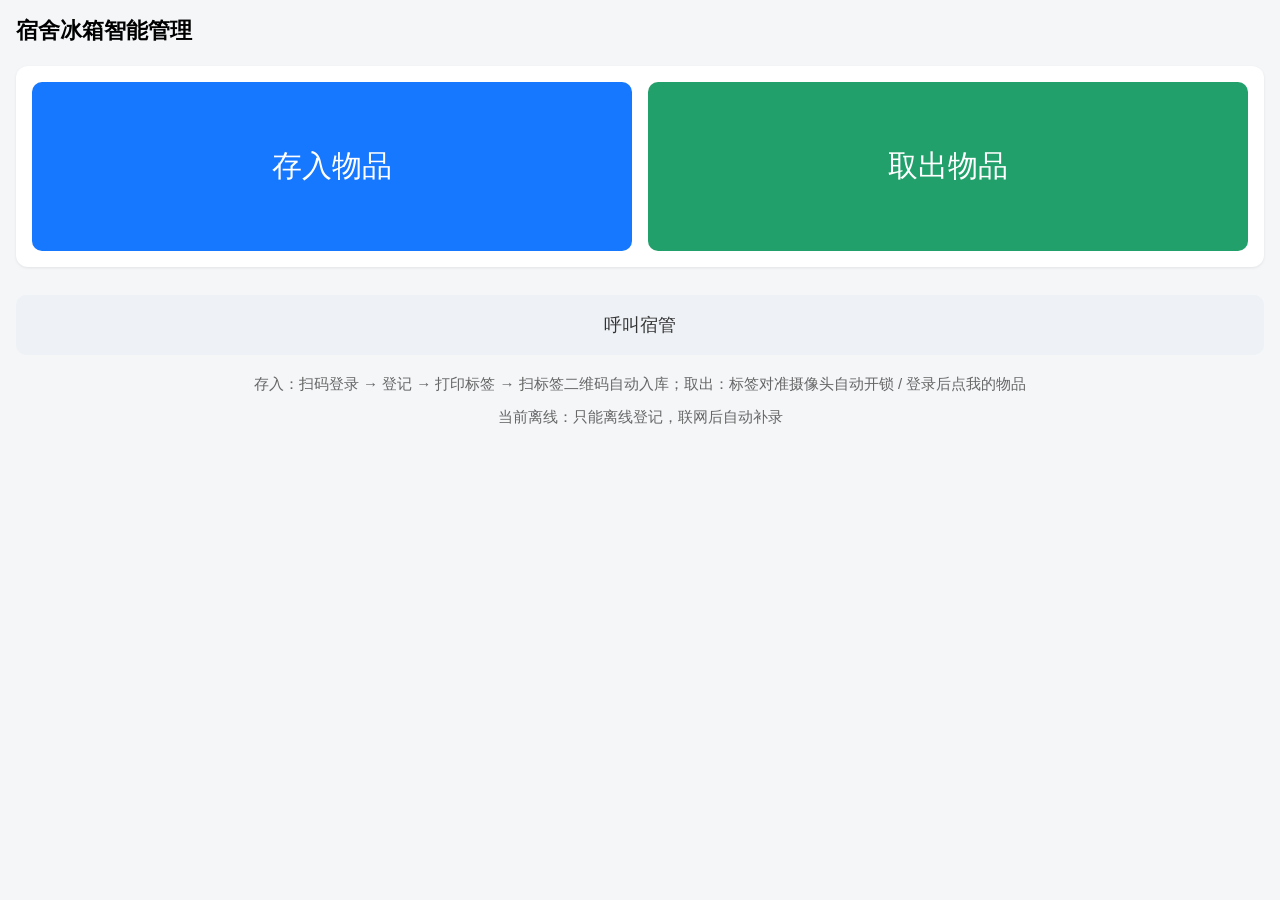
==== commit d245edb1: "触控屏改持续识别并上线供电监控：30秒未扫到即时取消在线登记（离线登记保留）、去屏幕键盘；Pi 心跳上报 PMIC 电压/估算电流/欠压旗标，超管设备监控展示与欠压留痕；回归131项" ====
--- a/pi/static/kiosk.html
+++ b/pi/static/kiosk.html
@@ -29,10 +29,8 @@
   .codes { color: #555; font-size: 14px; margin-top: 6px; }
   .guess { font-size: 16px; margin: 10px 0; }
   .guess b { color: #1677ff; }
-  #name, #takeCode, #csInput, #qName { width: 100%; font-size: 20px; padding: 12px;
+  #name, #qName { width: 100%; font-size: 20px; padding: 12px;
                border: 1px solid #ddd; border-radius: 10px; margin-bottom: 10px; }
-  #takeCode, #csInput { font-family: "Consolas", monospace; letter-spacing: 4px;
-               text-transform: uppercase; }
   .cats { display: grid; grid-template-columns: repeat(3, 1fr); gap: 8px; margin-bottom: 12px; }
   .cats button { background: #eef1f5; color: #333; font-size: 16px; padding: 12px 4px; }
   .cats button.sel { background: #1677ff; color: #fff; }
@@ -62,13 +60,9 @@
   #netBadge { display: none; border-radius: 10px; padding: 12px 14px; font-size: 16px;
               margin-bottom: 12px; text-align: center; }
 
-  /* 8 位编码的大字显示与全字符键盘 */
+  /* 8 位编码大字展示（仅展示，识别全靠摄像头） */
   .codedisplay { font-family: "Consolas", monospace; font-size: 38px; font-weight: 700;
                  letter-spacing: 8px; text-align: center; margin: 10px 0; color: #101820; }
-  .keypad { display: grid; grid-template-columns: repeat(6, 1fr); gap: 6px; margin: 10px 0; }
-  .keypad .kp { background: #eef1f5; color: #222; font-size: 20px; font-weight: 600;
-                padding: 10px 0; border-radius: 8px; }
-  .keypad .kp.wide { grid-column: span 3; font-size: 16px; }
   .calls button { width: 100%; margin-top: 10px; text-align: left; padding: 20px; }
   .calls button small { display: block; font-size: 14px; opacity: .85;
                         margin-top: 4px; font-weight: 400; }
@@ -93,7 +87,7 @@
     <button class="green" onclick="enterTake()">取出物品</button>
   </div>
   <button class="callbtn" onclick="enterCall()">呼叫宿管</button>
-  <div class="sub">存入：扫码登录 → 登记 → 打印标签 → 扫标签二维码/输编号开锁；取出：扫标签码 / 登录后点我的物品</div>
+  <div class="sub">存入：扫码登录 → 登记 → 打印标签 → 扫标签二维码自动入库；取出：标签对准摄像头自动开锁 / 登录后点我的物品</div>
   <div id="dayline"></div>
 </div>
 
@@ -130,7 +124,7 @@
   <div class="msg" id="storeMsg"></div>
 </div>
 
-<!-- 存入屏：第 2 步 扫标签 / 输 8 位编码 → 开锁 -->
+<!-- 存入屏：第 2 步 标签对准摄像头自动识别 → 入库开锁（30 秒未识别取消登记） -->
 <div id="scr-confirm_store" class="hidden">
   <div class="topbar">
     <button class="grey" onclick="abortConfirmStore()">← 返回</button>
@@ -141,12 +135,8 @@
     <div class="guess" style="margin-top:0">标签已打印：<b id="csName"></b></div>
     <div class="codedisplay" id="csCode">--------</div>
     <div class="muted" id="csMeta" style="text-align:center"></div>
-    <div class="muted" style="margin-top:10px">请把标签贴在物品上，然后将二维码对准摄像头扫码，或点下方键盘输入标签上的 8 位编码。</div>
+    <div class="muted" style="margin-top:10px">请把标签贴在物品上，将二维码对准摄像头自动识别（距离 25~40cm，避免反光）。<span id="csTimeoutHint">30 秒未识别将取消本次登记并返回首页。</span></div>
     <img id="live3" alt="实时取景">
-    <div class="keypad" id="csPad"></div>
-    <input id="csInput" placeholder="8 位标签编码" maxlength="12">
-    <button id="csScanBtn" class="big grey">对准摄像头扫标签二维码</button>
-    <button id="csOkBtn" class="big green" style="margin-top:10px">确认入库并开锁</button>
     <button class="previewToggle big grey" style="margin-top:8px">关闭实时预览</button>
   </div>
   <div class="msg" id="csMsg"></div>
@@ -204,11 +194,8 @@
     <div id="myList"></div>
   </div>
   <div class="card">
+    <div class="guess" style="margin-top:0">将标签二维码对准摄像头自动识别开锁（距离 25~40cm，避免反光）</div>
     <img id="live2" alt="实时取景">
-    <div class="keypad" id="takePad"></div>
-    <input id="takeCode" placeholder="输入标签上的 8 位编码" maxlength="12">
-    <button id="scanBtn" class="big grey">对准摄像头扫标签二维码</button>
-    <button id="takeBtn" class="big green" style="margin-top:10px">开锁取出</button>
     <button class="previewToggle big grey" style="margin-top:8px">关闭实时预览</button>
   </div>
   <div class="msg" id="takeMsg"></div>
@@ -243,6 +230,7 @@
   ["standby", "home", "login", "store", "confirm_store", "queue", "call", "take", "confirm"]
     .forEach(s => document.getElementById("scr-" + s).classList.toggle("hidden", s !== name));
   if (name !== "login") stopLoginPoll();
+  if (name !== "confirm_store" && name !== "take") stopAutoScan();
   // 只在需要取景的两屏保留摄像头
   if (name !== "confirm_store" && name !== "take" && name !== "confirm" && liveOn) stopPreview();
   if (name === "home") refreshHomeState();
@@ -485,7 +473,7 @@
   saveBusy = false;
 };
 
-/* ---------- 存入第 2 步：贴标后扫码 / 输码 → 入库并开锁 ---------- */
+/* ---------- 存入第 2 步：标签对准摄像头自动识别 → 入库并开锁 ---------- */
 let csBusy = false, csItem = null;
 function openConfirmStore(d) {
   csItem = d;
@@ -494,26 +482,30 @@
   document.getElementById("csName").textContent = d.name || "";
   document.getElementById("csMeta").textContent =
     `编号 ${d.batch_no || "-"} · 存放至 ${d.keep_until || "-"}`;
-  document.getElementById("csInput").value = "";
   const warn = d.print === "failed" ? "标签打印失败，请把编号抄下来贴到物品上；" : "";
-  setMsg("csMsg", warn + "请把标签贴好，扫码或输入编码后确认入库", true);
+  document.getElementById("csTimeoutHint").textContent = d.offline
+    ? "30 秒未识别返回首页（离线登记保留，不会取消）。"
+    : "30 秒未识别将取消本次登记并返回首页。";
+  setMsg("csMsg", warn + "请把标签贴好，二维码对准摄像头自动入库", true);
   startPreview();
+  autoScan("store");
 }
 function abortConfirmStore() {
-  if (csItem) logAbort();
+  cancelPendingStore();
+  goStandby();
+}
+function cancelPendingStore() {
+  // 超时或手动返回：在线登记即时作废（不等 5 分钟兜底）；离线登记保留在本机，不取消
+  const item = csItem;
   csItem = null;
-  goHome();
-}
-function logAbort() {
-  // 未扫码确认的登记会在 5 分钟后由后端自动作废，这里只清屏
-}
-async function confirmStoreRun() {
-  if (csBusy || !csItem) return;
-  const code = document.getElementById("csInput").value.trim().toUpperCase();
-  if (code.length < 4) return setMsg("csMsg", "请扫描或输入标签上的 8 位编码", false);
+  stopAutoScan();
+  if (item && item.code && !item.offline) post("/api/cancel_store", { code: item.code }).catch(() => {});
+}
+async function confirmStoreWith(code) {
+  if (csBusy || !csItem) return false;
   csBusy = true;
   const sentAt = Date.now() / 1000;
-  setMsg("csMsg", "正在确认入库并开锁…", true);
+  setMsg("csMsg", "已识别标签 " + code + "，正在确认入库并开锁…", true);
   try {
     const d = await post("/api/confirm_store", { code });
     if (d.offline) {
@@ -527,59 +519,76 @@
     offlineMode = false;
     csItem = null;
     setTimeout(() => { if (scr === "confirm_store") goHome(); }, 10000);
+    csBusy = false;
+    return true;
   } catch (e) {
     setMsg("csMsg", "确认失败：" + e.message, false);
+    csBusy = false;
+    return false;
   }
-  csBusy = false;
-}
-document.getElementById("csOkBtn").onclick = confirmStoreRun;
-document.getElementById("csScanBtn").onclick = async () => {
-  const code = await scanLabelTo("csInput", "csMsg");
-  if (code) confirmStoreRun();
-};
-
-/* ---------- 8 位编码：全字符键盘 + 扫标签二维码 ---------- */
-function buildKeypad(boxId, inputId) {
-  const box = document.getElementById(boxId);
-  box.innerHTML = "";
-  ("ABCDEFGHIJKLMNOPQRSTUVWXYZ0123456789").split("").forEach(ch => {
-    const b = document.createElement("button");
-    b.className = "kp"; b.textContent = ch;
-    b.onclick = () => keyTap(inputId, ch);
-    box.appendChild(b);
-  });
-  [["⌫ 删除", "del"], ["清空", "clear"]].forEach(([label, act]) => {
-    const b = document.createElement("button");
-    b.className = "kp wide"; b.textContent = label;
-    b.onclick = () => keyTap(inputId, act);
-    box.appendChild(b);
-  });
-}
-function keyTap(inputId, ch) {
-  const el = document.getElementById(inputId);
-  if (ch === "del") el.value = el.value.slice(0, -1);
-  else if (ch === "clear") el.value = "";
-  else if (el.value.length < 12) el.value += ch;
-  poke();
-}
-buildKeypad("csPad", "csInput");
-buildKeypad("takePad", "takeCode");
-["csInput", "takeCode"].forEach(id => {
-  const el = document.getElementById(id);
-  el.addEventListener("input", () => {
-    el.value = el.value.toUpperCase().replace(/[^A-Z0-9]/g, "").slice(0, 12);
-  });
-});
+}
+
+/* ---------- 持续识别：进入扫码屏即自动抓帧，30 秒未识别回首页 ---------- */
+const SCAN_TIMEOUT_MS = 30000;
+let scanCtl = null;
+function stopAutoScan() {
+  if (scanCtl) { scanCtl.stop = true; scanCtl = null; }
+}
+async function autoScan(kind) {
+  stopAutoScan();
+  const ctl = { stop: false, acting: false, holdUntil: 0 };
+  scanCtl = ctl;
+  const msgId = kind === "store" ? "csMsg" : "takeMsg";
+  const deadline = Date.now() + SCAN_TIMEOUT_MS;
+  const hint = kind === "store"
+    ? "标签二维码对准摄像头自动入库"
+    : "标签二维码对准摄像头自动开锁";
+  const ticker = setInterval(() => {
+    if (ctl.stop) { clearInterval(ticker); return; }
+    if (ctl.acting || Date.now() < ctl.holdUntil) return;
+    const left = Math.max(0, Math.ceil((deadline - Date.now()) / 1000));
+    setMsg(msgId, `${hint} · ${left} 秒后未识别将返回首页`, true);
+  }, 500);
+  let done = false;
+  while (!ctl.stop) {
+    if (!ctl.acting && Date.now() >= deadline) break;
+    let res = null;
+    try { res = await grabFrame(); } catch (e) {}
+    if (ctl.stop) break;
+    if (res && res.qr_codes && res.qr_codes.length) {
+      const code = res.qr_codes[0].trim().toUpperCase();
+      ctl.acting = true;
+      let ok = false;
+      try {
+        ok = kind === "store" ? await confirmStoreWith(code) : await takeWithCode(code);
+      } catch (e) {}
+      ctl.acting = false;
+      if (ok) { done = true; break; }
+      if (ctl.stop) break;
+      ctl.holdUntil = Date.now() + 2000;   // 失败信息停留一下再继续识别
+      await new Promise(r => setTimeout(r, 1500));
+      continue;
+    }
+    await new Promise(r => setTimeout(r, 300));
+  }
+  clearInterval(ticker);
+  if (scanCtl === ctl) scanCtl = null;
+  if (ctl.stop || done) return;
+  // 30 秒未识别：入库删除本次登记并登出回首页；取出直接回首页
+  if (kind === "store") { cancelPendingStore(); goStandby(); }
+  else goHome();
+}
 
 async function grabFrame() {
   // 优先从实时视频抓当前帧（摄像头已被流占用时不能再静拍）
+  const el = scr === "take" ? live2 : live;
   if (liveOn) {
-    for (let i = 0; i < 12 && live.naturalWidth === 0; i++)
+    for (let i = 0; i < 12 && el.naturalWidth === 0; i++)
       await new Promise(r => setTimeout(r, 150));
-    if (live.naturalWidth > 0) {
+    if (el.naturalWidth > 0) {
       const canvas = document.createElement("canvas");
-      canvas.width = live.naturalWidth; canvas.height = live.naturalHeight;
-      canvas.getContext("2d").drawImage(live, 0, 0);
+      canvas.width = el.naturalWidth; canvas.height = el.naturalHeight;
+      canvas.getContext("2d").drawImage(el, 0, 0);
       const blob = await new Promise(ok => canvas.toBlob(ok, "image/jpeg", 0.92));
       const fd = new FormData();
       fd.append("file", blob, "frame.jpg");
@@ -589,21 +598,6 @@
     }
   }
   return await post("/api/capture");
-}
-
-async function scanLabelTo(inputId, msgId) {
-  setMsg(msgId, "请将标签二维码对准摄像头，正在识别…", true);
-  try {
-    const res = await grabFrame();
-    if (res.qr_codes && res.qr_codes.length) {
-      const code = res.qr_codes[0].trim().toUpperCase();
-      document.getElementById(inputId).value = code;
-      setMsg(msgId, "已识别标签 " + code, true);
-      return code;
-    }
-    setMsg(msgId, "未识别到二维码，请手动输入编码", false);
-  } catch (e) { setMsg(msgId, "扫码失败：" + e.message, false); }
-  return "";
 }
 
 /* ---------- 开锁等待（登记/取出共用） ---------- */
@@ -704,8 +698,8 @@
 let takeBusy = { v: false };
 async function enterTake() {
   show("take");
-  document.getElementById("takeCode").value = "";
-  startPreview();   // 实时取景方便对准标签扫码
+  startPreview();   // 实时取景 + 持续识别，无需按键
+  autoScan("take");
   renderMyItems();
   await refreshNet();
   await refreshHomeState();
@@ -738,23 +732,14 @@
   } catch (e) {}
 }
 
-document.getElementById("scanBtn").onclick = async () => {
-  const code = await scanLabelTo("takeCode", "takeMsg");
-  if (!code || takeBusy.v) return;
+async function takeWithCode(code) {
+  if (takeBusy.v) return false;
+  takeBusy.v = true;
   setMsg("takeMsg", "已识别标签 " + code + "，正在开锁…", true);
-  takeBusy.v = true;
   const r = await unlockByCode(code, "takeMsg", "已开锁，请取出物品并随手关严箱门", takeBusy);
-  if (r.done) showConfirm(code, r.name);
-};
-
-document.getElementById("takeBtn").onclick = async () => {
-  if (takeBusy.v) return;
-  const code = document.getElementById("takeCode").value.trim().toUpperCase();
-  if (!code) return setMsg("takeMsg", "请输入或扫描标签编码", false);
-  takeBusy.v = true;
-  const r = await unlockByCode(code, "takeMsg", "已开锁，请取出物品并随手关严箱门", takeBusy);
-  if (r.done) showConfirm(code, r.name);
-};
+  if (r.done) { showConfirm(code, r.name); return true; }
+  return false;
+}
 
 /* ---------- 取出结果确认页：有反馈线按真实开合门判定；无反馈线退回 60 秒倒计时 ---------- */
 let confirmTimer = null, confirmLeft = 0, confirmCode = "", cfmPoll = null, cfmWaited = 0;
